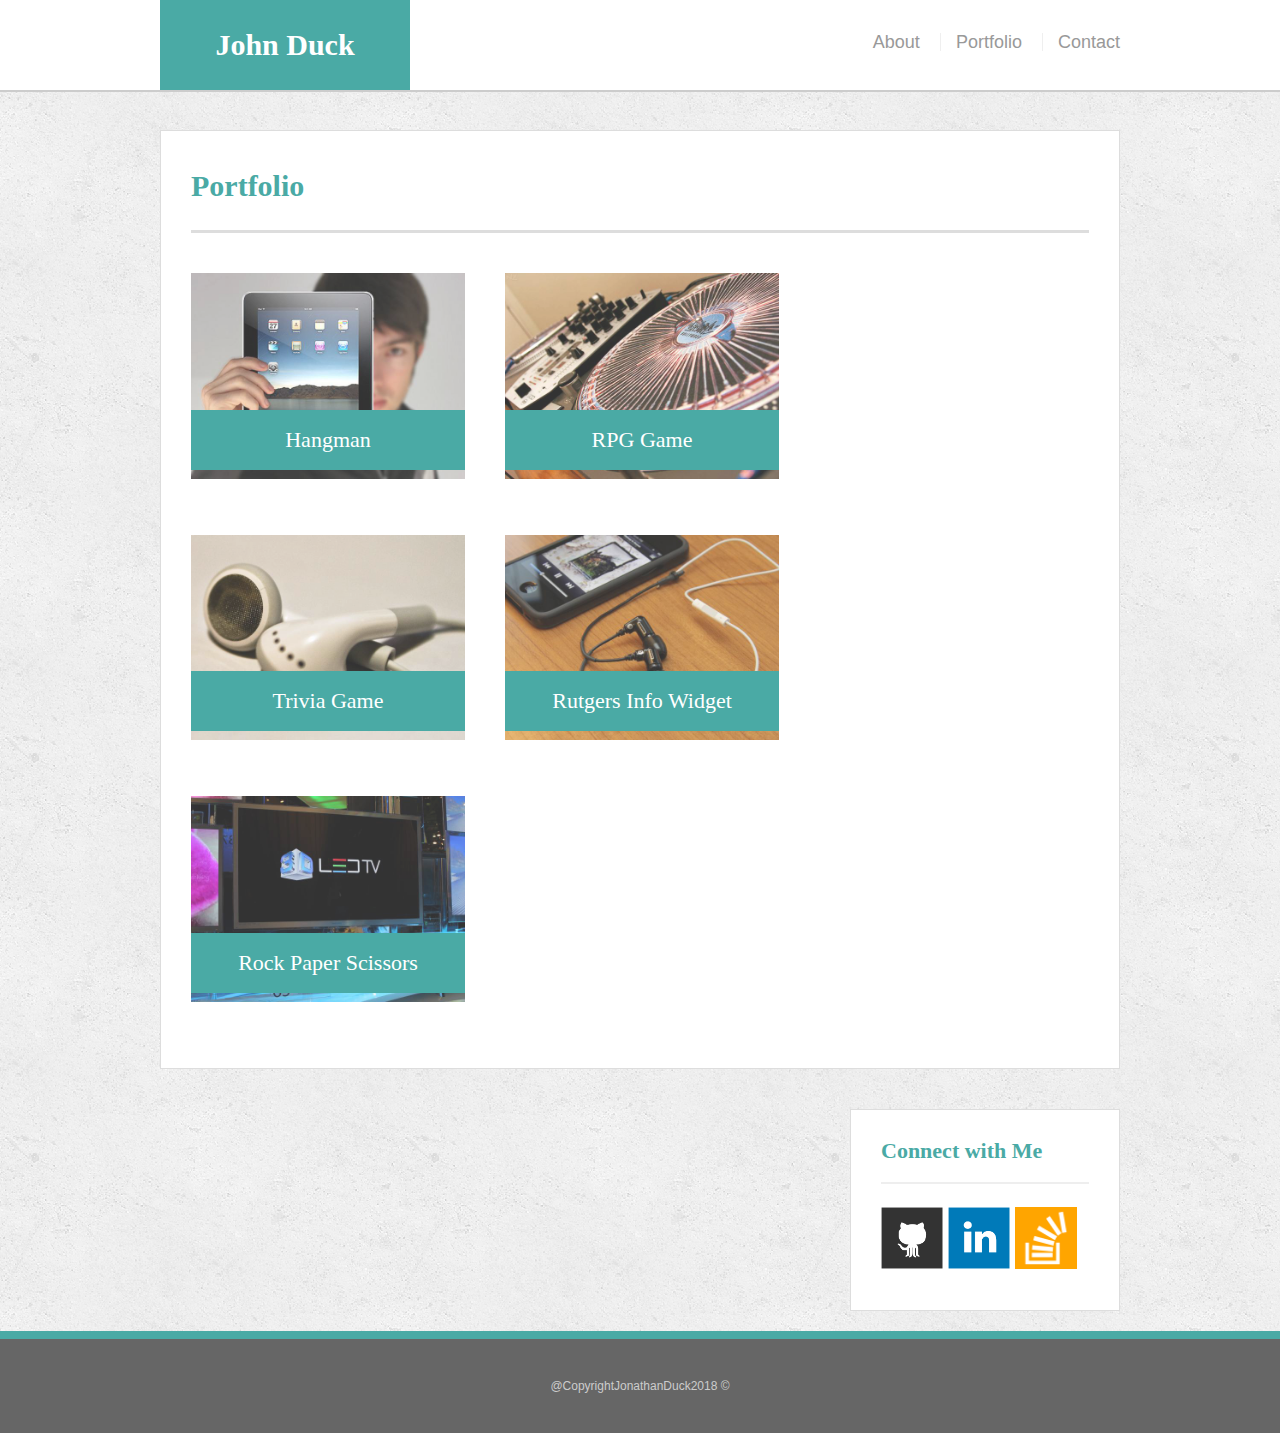
==== portfolio.html @ d3dcf6cd "Responsive Portfolio first commit (Draft)" ====
<!doctype html>
<html lang="en-us">

<head>
  <meta charset="UTF-8">
  <title>Portfolio | Your Name</title>
  <link rel="stylesheet" type="text/css" href="assets/css/reset.css">
  <link rel="stylesheet" type="text/css" href="assets/css/style.css">
  <meta name="viewport" content="width=device-width, initial-scale=1.0">
</head>

<body>

  <header id="masthead">
    <div class="container">
      <a href="index.html" id="logo">John Duck</a>
      <nav>
        <a href="index.html">About</a>
        <a href="portfolio.html">Portfolio</a>
        <a href="contact.html">Contact</a>
      </nav>
    </div>
  </header>

  <div id="main-container" class="container">
    <section class="main-section">
      <h1>Portfolio</h1>

      <div class="work">
        <img src="assets/images/technics-q-c-640-480-1.jpg" alt="hangman">

        <h3>Hangman</h3>
      </div>
      <div class="work">
        <img src="assets/images/technics-q-c-640-480-2.jpg" alt="RPG Game">

        <h3>RPG Game</h3>
      </div>
      <div class="work">
        <img src="assets/images/technics-q-c-640-480-5.jpg" alt="Trivia Game">

        <h3>Trivia Game</h3>
      </div>
      <div class="work">
        <img src="assets/images/technics-q-c-640-480-7.jpg" alt="Rutgers Info Widget">

        <h3>Rutgers Info Widget</h3>
      </div>
      <div class="work">
        <img src="assets/images/technics-q-c-640-480-9.jpg" alt="Rock Paper Scissors">

        <h3>Rock Paper Scissors</h3>
      </div>

    </section>

    <section class="sidebar">
      <div id="connect">
        <h2>Connect with Me</h2>

        <a href="#"><img src="assets/images/github-128.png" class="social" alt="GitHub" /></a>
        <a href="#"><img src="assets/images/linkedin-128.png" class="social" alt="LinkedIn" /></a>
        <a href="#"><img src="assets/images/stackoverflow-128.png" class="social" alt="Stack Overflow" /></a>
      </div>
    </section>
  </div>

  <footer>
    <div class="container">
      @CopyrightJonathanDuck2018 &copy; 
    </div>
  </footer>
</body>

</html>
---- assets/css/style.css ----
body {
  font-family: Arial, "Helvetica Neue", Helvetica, sans-serif;
  font-size: 18px;
  line-height: 34px;
  color: #777;
  background: url("../images/concrete_seamless.png");
}

* {
  box-sizing: border-box;
}

/* general */

.container {
  width: 100%;
  max-width: 960px;
  margin: 0 auto;
  clear: both;
}

h1,
h2,
h3,
p {
  margin-bottom: 20px;
}

p:last-child {
  margin-bottom: 0;
}

h1,
h2,
h3 {
  font-family: Georgia, Times, "Times New Roman", serif;
  font-weight: 700;
  color: #4aaaa5;
}

h1 {
  padding-bottom: 20px;
  font-size: 30px;
  line-height: 49px;
  border-bottom: 3px solid #ddd;
}

h2,
h3 {
  font-size: 22px;
}

/* header */

#masthead {
  position: fixed;
  z-index: 99;
  width: 100%;
  margin: 0 0 30px;
  overflow: auto;
  color: #fff;
  background: #fff;
  border-bottom: 2px solid #ccc;
}

#logo {
  float: left;
  width: 250px;
  height: 90px;
  font-family: Georgia, Times, "Times New Roman", serif;
  font-size: 30px;
  font-weight: 700;
  line-height: 90px;
  color: #fff;
  text-align: center;
  text-decoration: none;
  background: #4aaaa5;
}

nav {
  float: right;
  margin-top: 25px;
}

nav a {
  display: inline-block;
  padding-left: 15px;
  margin-left: 15px;
  line-height: 18px;
  color: #999;
  text-decoration: none;
  border-left: 1px solid #efefef;
}

nav a:first-child {
  border-left: 0 none;
}

/* footer */

footer {
  padding: 30px 0;
  clear: both;
  font-size: 12px;
  color: #fff;
  color: #ccc;
  text-align: center;
  background: #666;
  border-top: 8px solid #4aaaa5;
}

/* sidebar */

.sidebar {
  float: right;
  width: 100%;
  max-width: 270px;
  padding: 30px;
  margin-bottom: 20px;
  background: #fff;
  border: 1px solid #ddd;
}

h3,
.sidebar h2 {
  padding-bottom: 20px;
  margin-bottom: 15px;
  line-height: 22px;
  border-bottom: 2px solid #eee;
}

.social {
  width: 62px;
  height: 62px;
  margin-top: 8px;
  margin-right: 5px;
}

.social:last-child {
  margin-right: 0;
}

/* main */

#main-container {
  padding-top: 130px;
}

.main-section {
  float: left;
  width: 100%;
  max-width: 980px;
  padding: 30px;
  margin: 0 0 40px;
  background: #fff;
  border: 1px solid #ddd;
}

/* portfolio page */

.work {
  position: relative;
  float: left;
  width: 274px;
  margin: 20px 0 25px;
  overflow: auto;
}

.work:nth-child(even) {
  margin-right: 40px;
}

.work img {
  width: 100%;
  border: 0 none;
  opacity: 0.8;
}

.work h3 {
  position: absolute;
  bottom: 20px;
  width: 100%;
  padding: 15px;
  margin-bottom: 0;
  font-weight: 300;
  line-height: 30px;
  color: #fff;
  text-align: center;
  background: #4aaaa5;
  border-bottom: 0;
}

.auth-image {
  float: left;
  width: 200px;
  height: auto;
  margin-top: 10px;
  margin-right: 25px;
}

/* contact page */

#contact-form ul {
  margin-bottom: 20px;
}

#contact-form li {
  margin-bottom: 10px;
}

label,
input[type=text],
input[type=email],
textarea {
  display: block;
  width: 100%;
}

input[type=text],
input[type=email],
textarea {
  height: 35px;
  padding: 0 10px;
  font-size: 14px;
  border: 1px solid #ddd;
}

textarea {
  height: 200px;
}

input[type=submit] {
  padding: 10px 30px;
  font-size: 18px;
  color: #fff;
  cursor: pointer;
  background: #4aaaa5;
  border: 0 none;
}

@media screen and ( min-width: 480px) and ( max-width: 640px) {
  body {
    max-width: 640px;
    font-family: Arial, "Helvetica Neue", Helvetica, sans-serif;
    font-size: 18px;
    line-height: 34px;
    color: #777;
    background: url("../images/concrete_seamless.png");
  }
  * {
    box-sizing: border-box;
  }
  /* general */
  .container {
    width: 100%;
    max-width: 640px;
    margin: 0 auto;
    clear: both;
  }
  h1,
  h2,
  h3,
  p {
    margin-bottom: 20px;
  }
  p:last-child {
    margin-bottom: 0;
  }
  h1,
  h2,
  h3 {
    font-family: Georgia, Times, "Times New Roman", serif;
    font-weight: 700;
    color: #4aaaa5;
  }
  h1 {
    padding-bottom: 20px;
    font-size: 30px;
    line-height: 49px;
    border-bottom: 3px solid #ddd;
  }
  h2,
  h3 {
    font-size: 22px;
  }
  /* header */
  #masthead {
    position: fixed;
    z-index: 99;
    width: 100%;
    margin: 0 0 30px;
    overflow: auto;
    color: #fff;
    background: #fff;
    border-bottom: 2px solid #ccc;
  }
  #logo {
    float: left;
    width: 250px;
    height: 90px;
    font-family: Georgia, Times, "Times New Roman", serif;
    font-size: 30px;
    font-weight: 700;
    line-height: 90px;
    color: #fff;
    text-align: center;
    text-decoration: none;
    background: #4aaaa5;
  }
  nav {
    float: right;
    margin-top: 35px;
    align-content: center;
    padding-right: 15%
  }
  nav a {
    display: inline-block;
    padding-left: 15px;
    margin-left: 15px;
    line-height: 18px;
    color: #999;
    text-decoration: none;
    border-left: 1px solid #efefef;
  }
  nav a:first-child {
    border-left: 0 none;
  }
  /* footer */
  footer {
    padding: 30px 0;
    clear: both;
    font-size: 12px;
    color: #fff;
    color: #ccc;
    text-align: center;
    background: #666;
    border-top: 8px solid #4aaaa5;
  }
  /* sidebar */
  .sidebar {
    float: left;
    width: 100%;
    max-width: 580px;
    padding: 30px;
    margin-bottom: 20px;
    margin-left: 30px;
    background: #fff;
    border: 1px solid #ddd;
  }
  h3,
  .sidebar h2 {
    padding-bottom: 20px;
    margin-bottom: 15px;
    line-height: 22px;
    border-bottom: 2px solid #eee;
  }
  .social {
    width: 62px;
    height: 62px;
    margin-top: 8px;
    margin-left: 75px;
  }
  .social:last-child {
    margin-right: 0;
  }
  /* main */
  #main-container {
    padding-top: 130px;
  }
  .main-section {
    float: left;
    width: 100%;
    max-width: 580px;
    padding: 30px;
    margin: 0 0 40px 30px;
    background: #fff;
    border: 1px solid #ddd;
  }
  /* portfolio page */
  .work {
    position: relative;
    float: left;
    width: 274px;
    margin: 20px 0 25px 120px;
    overflow: auto;
  }
  .work:nth-child(even) {
    margin-right: 40px;
  }
  .work img {
    width: 100%;
    border: 0 none;
    opacity: 0.8;
  }
  .work h3 {
    position: absolute;
    bottom: 20px;
    width: 100%;
    padding: 15px;
    margin-bottom: 0;
    font-weight: 300;
    line-height: 30px;
    color: #fff;
    text-align: center;
    background: #4aaaa5;
    border-bottom: 0;
  }
  .auth-image {
    float: left;
    width: 200px;
    height: auto;
    margin-top: 10px;
    margin-right: 25px;
  }
  /* contact page */
  #contact-form ul {
    margin-bottom: 20px;
  }
  #contact-form li {
    margin-bottom: 10px;
  }
  label,
  input[type=text],
  input[type=email],
  textarea {
    display: block;
    width: 100%;
  }
  input[type=text],
  input[type=email],
  textarea {
    height: 35px;
    padding: 0 10px;
    font-size: 14px;
    border: 1px solid #ddd;
  }
  textarea {
    height: 200px;
  }
  input[type=submit] {
    padding: 10px 30px;
    font-size: 18px;
    color: #fff;
    cursor: pointer;
    background: #4aaaa5;
    border: 0 none;
  }
}

@media screen and ( min-width: 641px) and ( max-width: 768px) {

  .main-section{
    max-width: 700px;
    margin-left: 35px;
  }

  .sidebar {
    float: left;
    width: 100%;
    max-width: 700px;
    padding: 30px;
    margin-bottom: 20px;
    margin-left: 35px;
    background: #fff;
    border: 1px solid #ddd;
  }

  .social {
    width: 62px;
    height: 62px;
    margin-top: 8px;
    margin-left: 100px;
  }

  nav {
    float: right;
    margin-top: 35px;
    align-content: center;
    padding-right: 15%
  }

}

@media screen and ( min-width: 769px) and ( max-width: 980px) {

  .main-section {
    max-width: 640px;
    margin-left: 15px;
    align-content: center;
  }
  
  .sidebar {
    margin-right: 15px;
  }
  nav {
    margin-right: 100px;
    margin-top: 20px;
  }

  .work {
    margin-right: 0px;
    margin-left: 25%;
  }
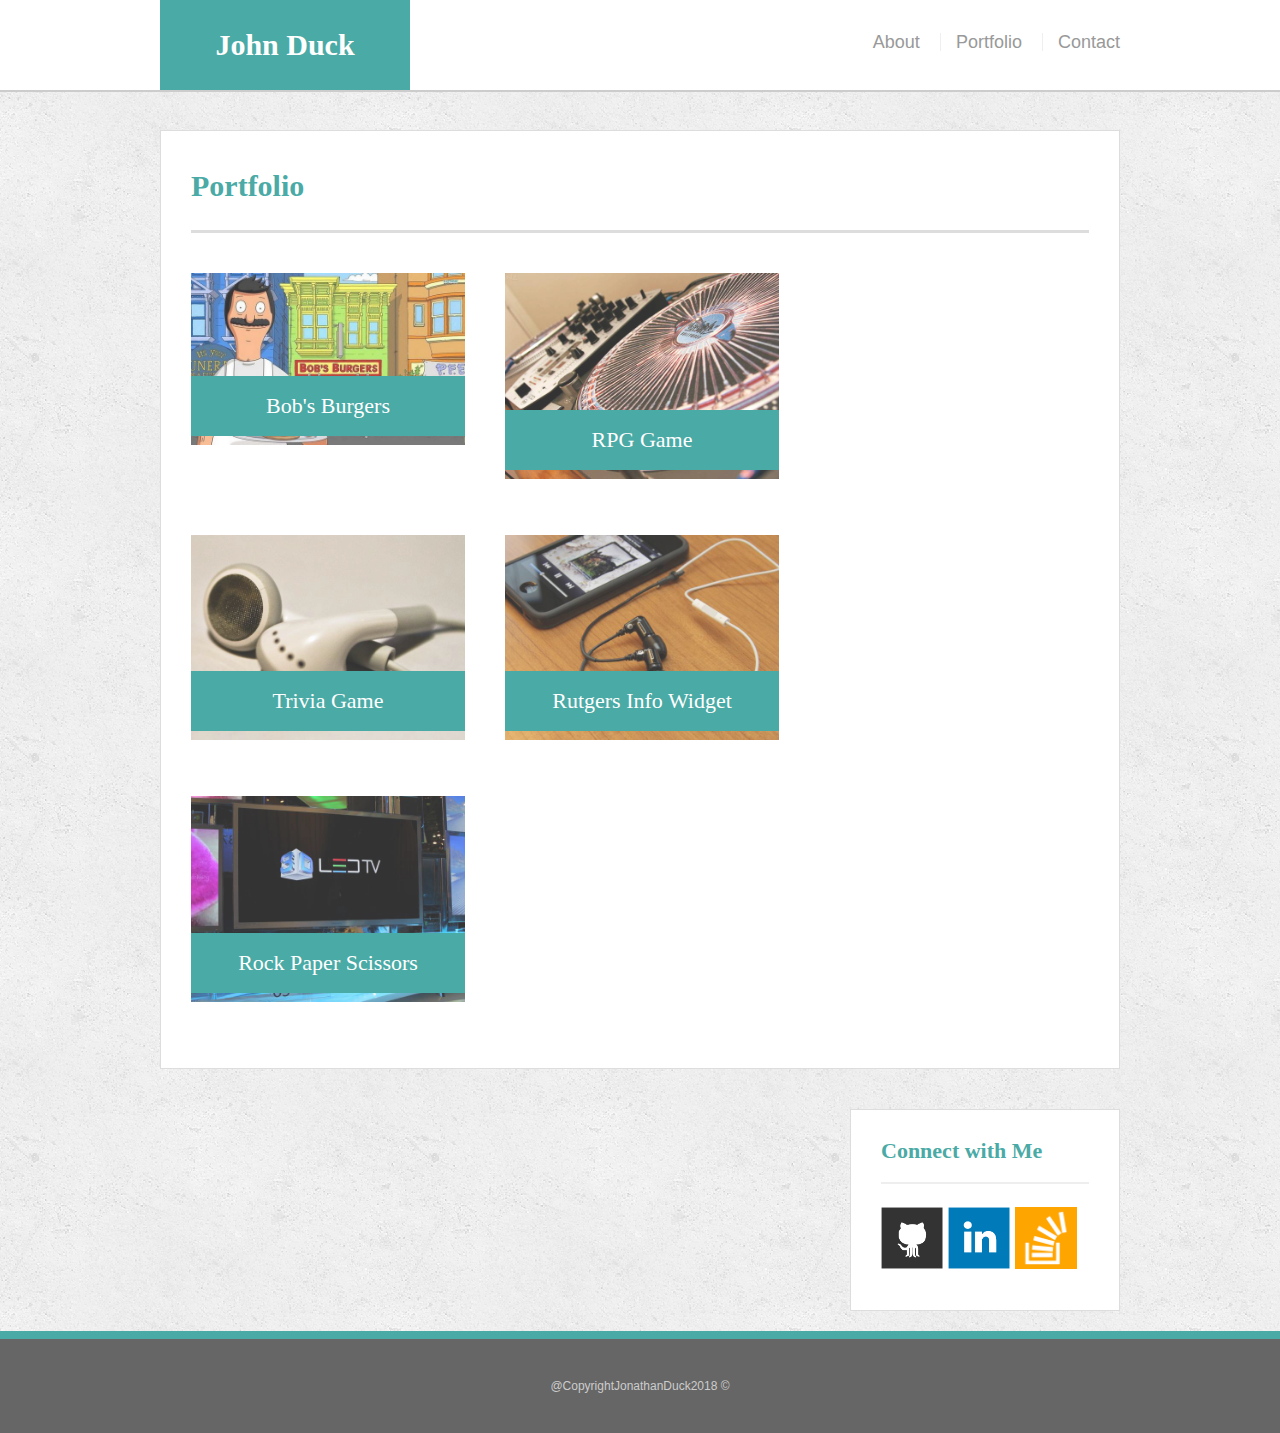
==== commit 2d5edb9a: "Burger joint link" ====
--- a/portfolio.html
+++ b/portfolio.html
@@ -27,9 +27,9 @@
       <h1>Portfolio</h1>
 
       <div class="work">
-        <img src="assets/images/technics-q-c-640-480-1.jpg" alt="hangman">
+        <a href="https://cryptic-refuge-22180.herokuapp.com/"><img src="assets/images/Bobsburgers.jpg" alt="Burgers"></a>
 
-        <h3>Hangman</h3>
+        <h3>Bob's Burgers</h3>
       </div>
       <div class="work">
         <img src="assets/images/technics-q-c-640-480-2.jpg" alt="RPG Game">
